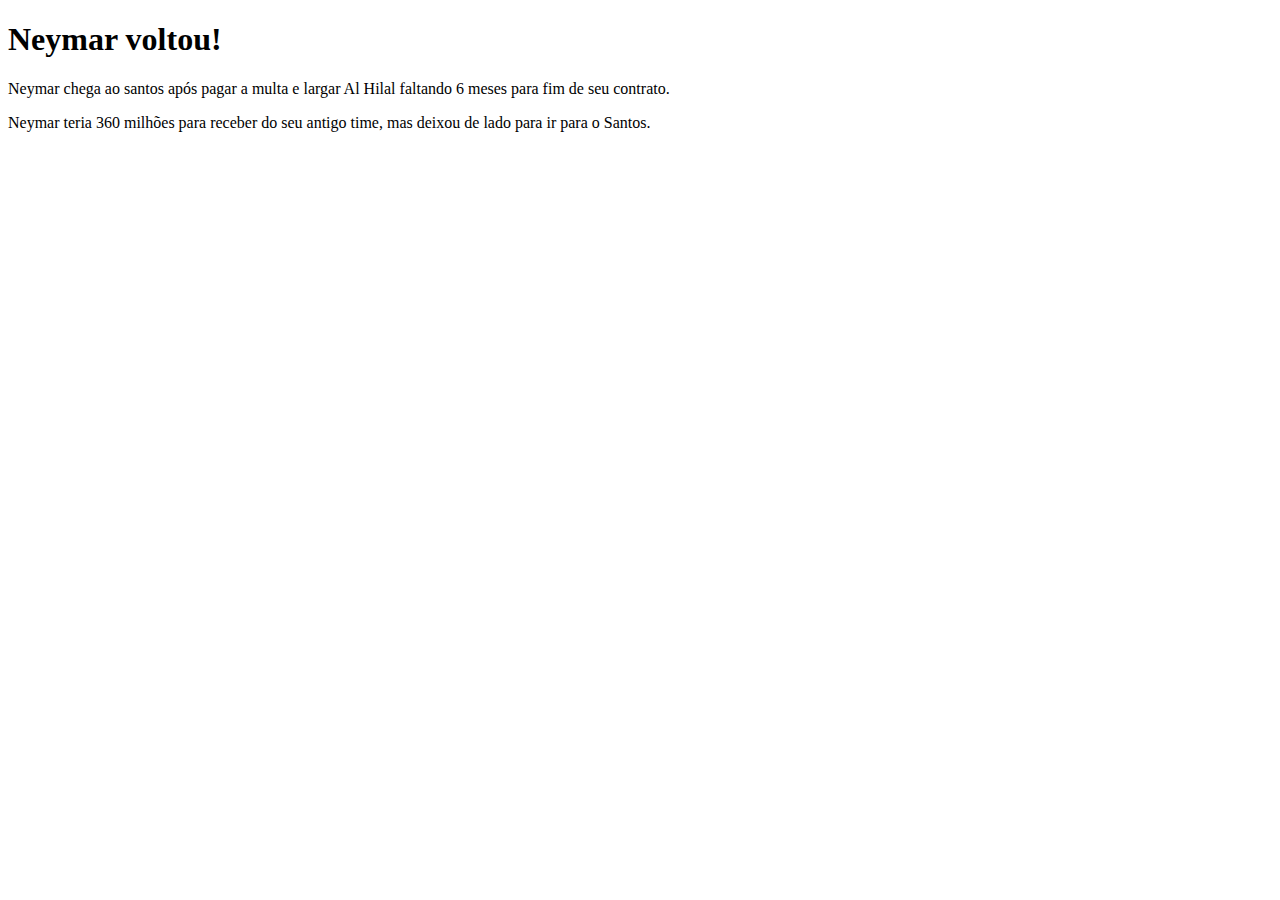
==== index.html @ e1a54996 "first commit" ====
<!DOCTYPE html>
<html>

<body>
    <h1> 
        Neymar voltou!
    </h1>

    <p> 
        Neymar chega ao santos após pagar a multa e largar Al Hilal faltando 6 meses para fim de seu contrato.  
    </p>
    <p> 
        Neymar teria 360 milhões para receber do seu antigo time, mas deixou de lado para ir para o Santos. 
    </p>
</body>
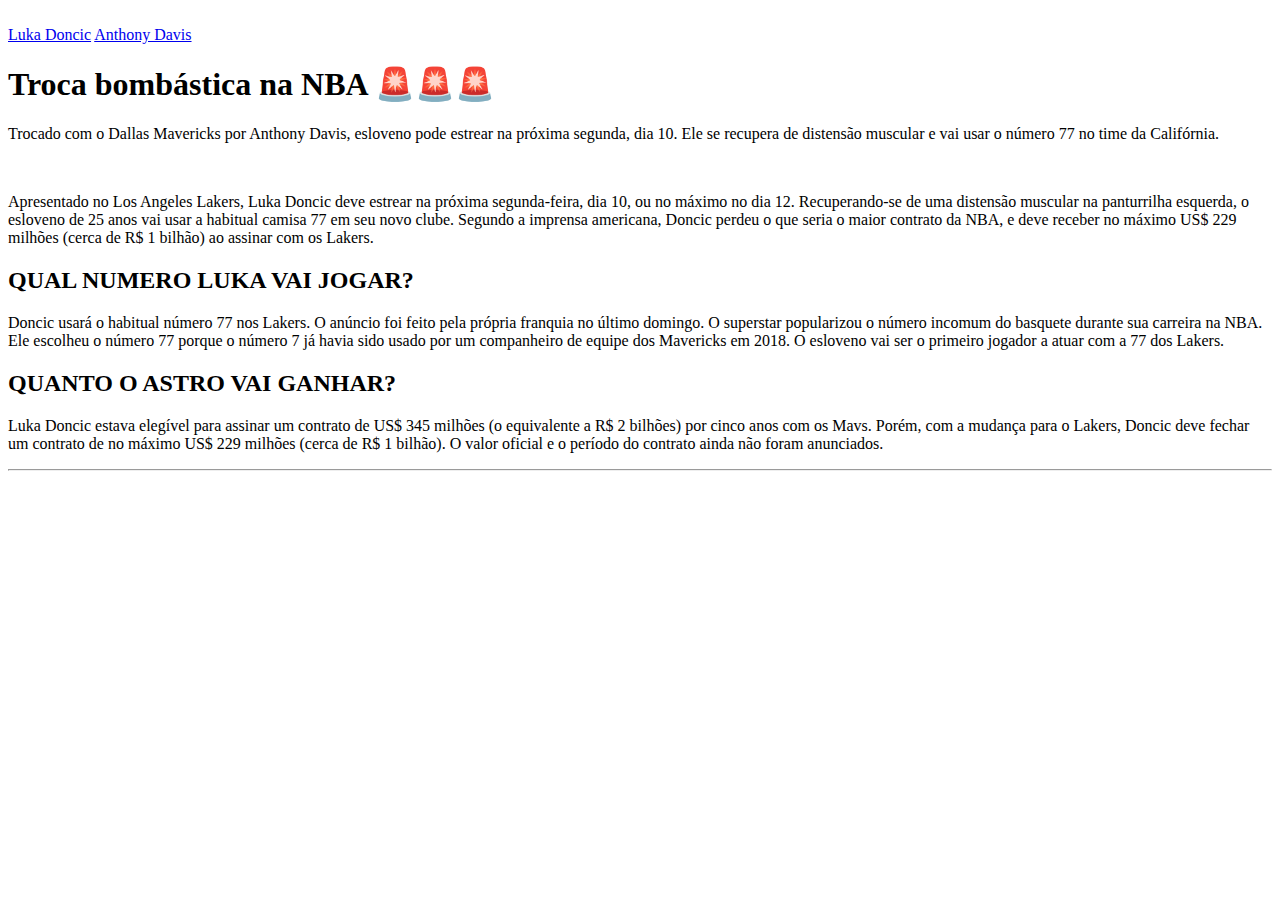
==== commit a749011e: "feat: almost finish" ====
--- a/index.html
+++ b/index.html
@@ -1,15 +1,69 @@
 <!DOCTYPE html>
-<html>
+<html lang="en">
 
-<body>
-    <h1> 
-        Neymar voltou!
-    </h1>
+<head>
+    <meta charset="UTF-8">
+    <meta name="viewport" content="width=device-width, initial-scale=1.0">
+    <script src="https://unpkg.com/@tailwindcss/browser@4"></script>
+    <title>Document</title>
+</head>
 
-    <p> 
-        Neymar chega ao santos após pagar a multa e largar Al Hilal faltando 6 meses para fim de seu contrato.  
-    </p>
-    <p> 
-        Neymar teria 360 milhões para receber do seu antigo time, mas deixou de lado para ir para o Santos. 
-    </p>
-</body>+<body class="font-mono bg-linear-to-r from-[#1d428a] to-[#c8102e] text-white">
+
+    <header class="bg-gray-800 p-8 flex items-center gap-50 w-full">
+        <a href="/">
+            <img src="https://logodownload.org/wp-content/uploads/2016/11/nba-logo-11.png" class="w-[80px]" alt="">
+        </a>
+
+        <nav class="flex gap-10 text-white">
+            <a href="doncic.html">Luka Doncic</a>
+            <a href="davis.html">Anthony Davis</a>
+        </nav>
+    </header>
+
+
+    <main class="px-50 py-10 flex flex-col items-center gap-10">
+        <h1 class="text-4xl">
+            Troca bombástica na NBA 🚨🚨🚨
+        </h1>
+
+        <p>
+            Trocado com o Dallas Mavericks por Anthony Davis, esloveno pode estrear na próxima segunda, dia 10. Ele se
+            recupera de distensão muscular e vai usar o número 77 no time da Califórnia.
+        </p>
+        <img src="https://lahora.gt/wp-content/uploads/sites/5/2025/02/LUKA-LAKERS.jpg" alt="">
+
+        <p>
+            Apresentado no Los Angeles Lakers, Luka Doncic deve estrear na próxima segunda-feira, dia 10, ou no máximo
+            no dia 12. Recuperando-se de uma distensão muscular na panturrilha esquerda, o esloveno de 25 anos vai usar
+            a habitual camisa 77 em seu novo clube. Segundo a imprensa americana, Doncic perdeu o que seria o maior
+            contrato da NBA, e deve receber no máximo US$ 229 milhões (cerca de R$ 1 bilhão) ao assinar com os Lakers.
+        </p>
+
+        <h2 class="text-2xl">QUAL NUMERO LUKA VAI JOGAR? </h2>
+        <p2>
+            Doncic usará o habitual número 77 nos Lakers. O anúncio foi feito pela própria franquia no último domingo. O
+            superstar popularizou o número incomum do basquete durante sua carreira na NBA. Ele escolheu o número 77
+            porque o número 7 já havia sido usado por um companheiro de equipe dos Mavericks em 2018. O esloveno vai ser
+            o primeiro jogador a atuar com a 77 dos Lakers.
+        </p2>
+
+        <img src="https://s2-ge.glbimg.com/nzOu4fYTIqy7Q8ekhMAbSMEFZJo=/0x0:1209x730/984x0/smart/filters:strip_icc()/i.s3.glbimg.com/v1/AUTH_bc8228b6673f488aa253bbcb03c80ec5/internal_photos/bs/2025/V/k/KRh287RxuUPysfYIAqSA/lakers-rep.jpg"
+            alt="">
+
+        <h2 class="text-2xl">
+            QUANTO O ASTRO VAI GANHAR?
+        </h2>
+        <p>
+            Luka Doncic estava elegível para assinar um contrato de US$ 345 milhões (o equivalente a R$ 2 bilhões) por
+            cinco anos com os Mavs. Porém, com a mudança para o Lakers, Doncic deve fechar um contrato de no máximo US$
+            229 milhões (cerca de R$ 1 bilhão). O valor oficial e o período do contrato ainda não foram anunciados.
+        </p>
+
+        <hr>
+
+    </main>
+</body>
+
+
+</html>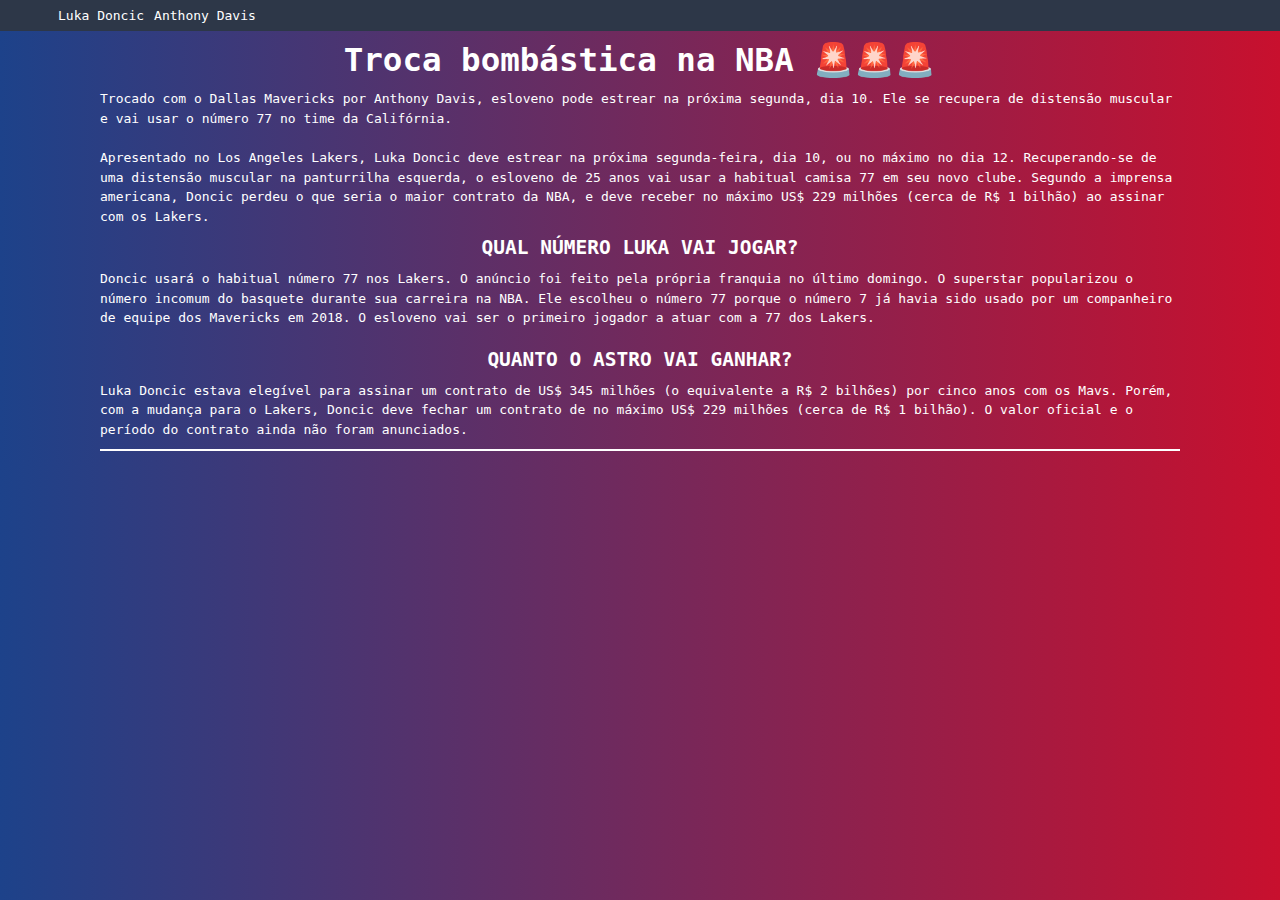
==== commit 69b93d79: "11/03/2025 20:43" ====
--- a/index.html
+++ b/index.html
@@ -4,28 +4,25 @@
 <head>
     <meta charset="UTF-8">
     <meta name="viewport" content="width=device-width, initial-scale=1.0">
-    <script src="https://unpkg.com/@tailwindcss/browser@4"></script>
-    <title>Document</title>
+    <link rel="stylesheet" href="styles/home.css">
+    <title>NBA News</title>
 </head>
 
-<body class="font-mono bg-linear-to-r from-[#1d428a] to-[#c8102e] text-white">
+<body>
 
-    <header class="bg-gray-800 p-8 flex items-center gap-50 w-full">
+    <header>
         <a href="/">
-            <img src="https://logodownload.org/wp-content/uploads/2016/11/nba-logo-11.png" class="w-[80px]" alt="">
+            <img src="https://logodownload.org/wp-content/uploads/2016/11/nba-logo-11.png" alt="">
         </a>
 
-        <nav class="flex gap-10 text-white">
+        <nav>
             <a href="doncic.html">Luka Doncic</a>
             <a href="davis.html">Anthony Davis</a>
         </nav>
     </header>
 
-
-    <main class="px-50 py-10 flex flex-col items-center gap-10">
-        <h1 class="text-4xl">
-            Troca bombástica na NBA 🚨🚨🚨
-        </h1>
+    <main>
+        <h1>Troca bombástica na NBA 🚨🚨🚨</h1>
 
         <p>
             Trocado com o Dallas Mavericks por Anthony Davis, esloveno pode estrear na próxima segunda, dia 10. Ele se
@@ -40,20 +37,18 @@
             contrato da NBA, e deve receber no máximo US$ 229 milhões (cerca de R$ 1 bilhão) ao assinar com os Lakers.
         </p>
 
-        <h2 class="text-2xl">QUAL NUMERO LUKA VAI JOGAR? </h2>
-        <p2>
+        <h2>QUAL NÚMERO LUKA VAI JOGAR?</h2>
+        <p>
             Doncic usará o habitual número 77 nos Lakers. O anúncio foi feito pela própria franquia no último domingo. O
             superstar popularizou o número incomum do basquete durante sua carreira na NBA. Ele escolheu o número 77
             porque o número 7 já havia sido usado por um companheiro de equipe dos Mavericks em 2018. O esloveno vai ser
             o primeiro jogador a atuar com a 77 dos Lakers.
-        </p2>
+        </p>
 
         <img src="https://s2-ge.glbimg.com/nzOu4fYTIqy7Q8ekhMAbSMEFZJo=/0x0:1209x730/984x0/smart/filters:strip_icc()/i.s3.glbimg.com/v1/AUTH_bc8228b6673f488aa253bbcb03c80ec5/internal_photos/bs/2025/V/k/KRh287RxuUPysfYIAqSA/lakers-rep.jpg"
             alt="">
 
-        <h2 class="text-2xl">
-            QUANTO O ASTRO VAI GANHAR?
-        </h2>
+        <h2>QUANTO O ASTRO VAI GANHAR?</h2>
         <p>
             Luka Doncic estava elegível para assinar um contrato de US$ 345 milhões (o equivalente a R$ 2 bilhões) por
             cinco anos com os Mavs. Porém, com a mudança para o Lakers, Doncic deve fechar um contrato de no máximo US$
@@ -65,5 +60,4 @@
     </main>
 </body>
 
-
-</html>+</html>
--- a/styles/home.css
+++ b/styles/home.css
@@ -0,0 +1,75 @@
+@import url("/styles/index.css");
+
+body {
+    
+    background: linear-gradient(to right, #1d428a, #c8102e);
+    color: white;
+    width: 100%;
+    margin: 0;
+    padding: 0;
+}
+
+header {
+    background-color: #2d3748;
+    padding: 8px;
+    display: flex;
+    align-items: center;
+    gap: 50px;
+    width: 100%;
+}
+
+header a img {
+    width: 100px;
+}
+
+nav {
+    display: flex;
+    gap: 10px;
+    color: white;
+}
+nav a {
+    color: white;
+    text-decoration: none;
+}
+
+main {
+    padding: 10px 50px;
+    display: flex;
+    flex-direction: column;
+    align-items: center;
+    gap: 10px;
+}
+
+@media (min-width: 768px) {
+    main {
+        padding: 10px 100px;
+    }
+}
+
+h1 {
+    font-size: 2.5rem;
+}
+
+h2 {
+    font-size: 1.5rem;
+}
+
+p {
+    font-size: 1rem;
+    line-height: 1.5;
+}
+
+p2 {
+    font-size: 1rem;
+    line-height: 1.5;
+}
+
+img {
+    max-width: 100%;
+    height: auto;
+}
+
+hr {
+    width: 100%;
+    border: 1px solid white;
+}
